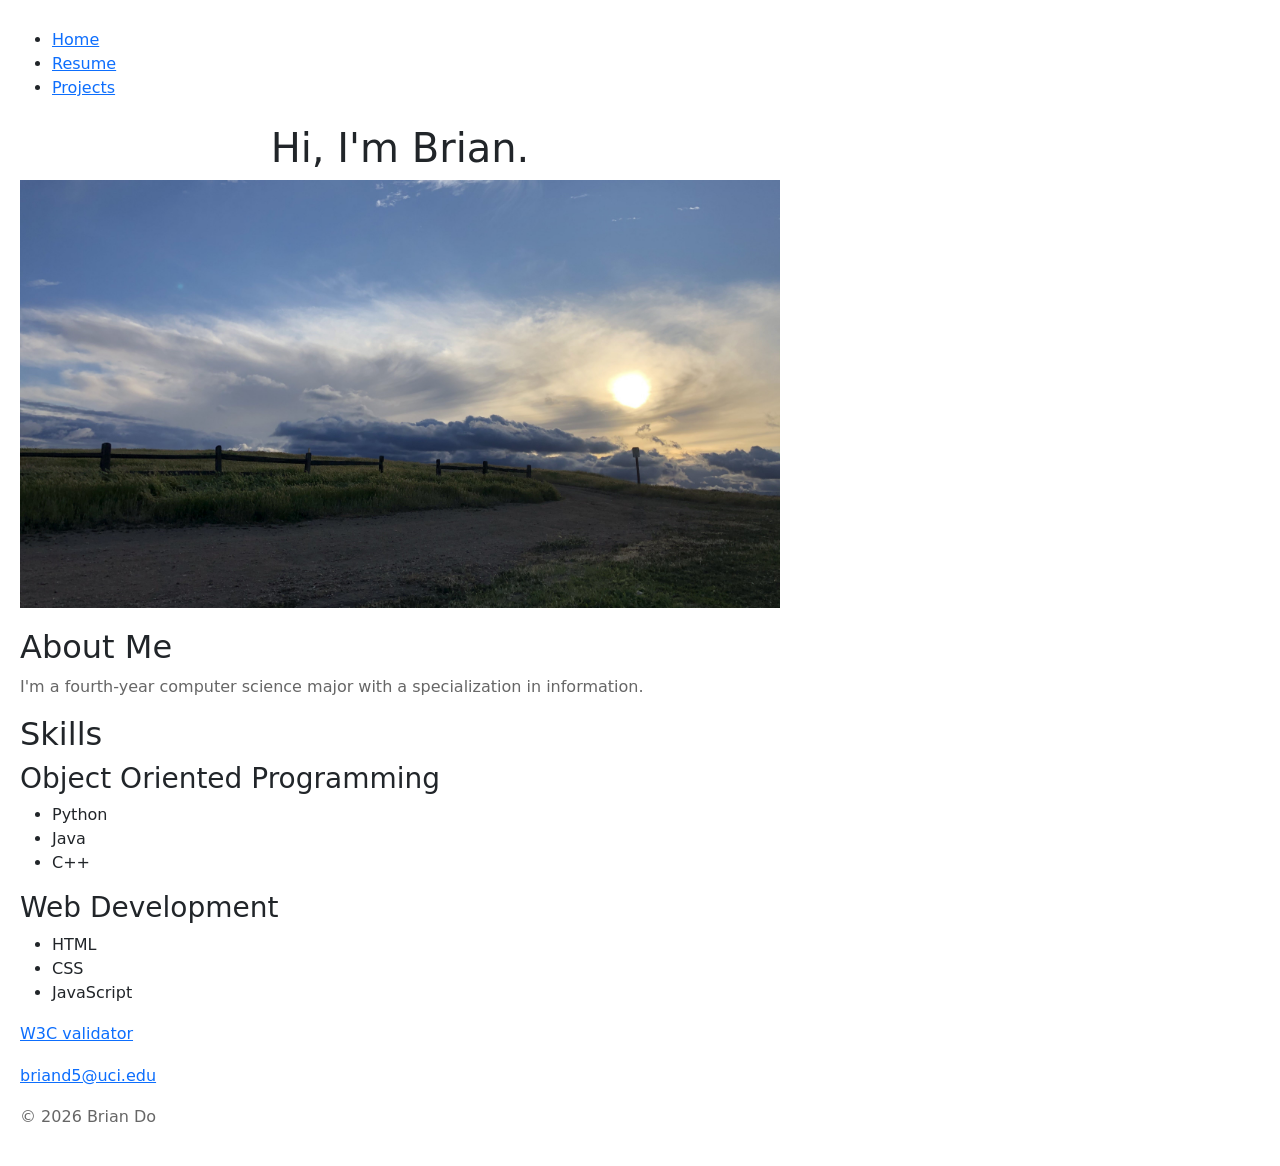
==== index.html @ 416654c8 "Added HTML" ====
<!doctype html>
<html lang="en">
    <!--
    WRITTEN BY: Brian Do
    EMAIL: briand5@uci.edu
    -->

    <head>
        <meta charset="utf-8" />
        <title>Home - Brian Do's Portfolio</title>
        <meta name="author" content="Brian Do" />
        <meta name="description" content="Brian Do's Portfolio" />
        <meta name="viewport" content="width=device-width, initial-scale=1.0" />
        <!-- External stylesheet -->
        <link href="style.css" rel="stylesheet" />
        <!-- Bootstrap -->
        <link
            href="https://cdn.jsdelivr.net/npm/bootstrap@5.3.8/dist/css/bootstrap.min.css"
            rel="stylesheet"
            integrity="sha384-sRIl4kxILFvY47J16cr9ZwB07vP4J8+LH7qKQnuqkuIAvNWLzeN8tE5YBujZqJLB"
            crossorigin="anonymous"
        />
    </head>

    <body>
        <nav class="navbar">
            <ul>
                <li><a href="index.html">Home</a></li>
                <li><a href="resume.html">Resume</a></li>
                <li><a href="projects.html">Projects</a></li>
            </ul>
        </nav>

        <header class="header">
            <h1>Hi, I'm Brian.</h1>
            <img
                class="banner"
                src="images/banner.jpg"
                alt="Banner of sunset over a field"
            />
        </header>

        <section class="about me">
            <h2>About Me</h2>
            <p>
                I'm a fourth-year computer science major with a specialization
                in information.
            </p>
        </section>

        <section class="skills">
            <h2>Skills</h2>
            <h3>Object Oriented Programming</h3>
            <ul>
                <li>Python</li>
                <li>Java</li>
                <li>C++</li>
            </ul>

            <h3>Web Development</h3>
            <ul>
                <li>HTML</li>
                <li>CSS</li>
                <li>JavaScript</li>
            </ul>
        </section>

        <main>
            <p>
                <a href="http://validator.w3.org/check?uri=referer">
                    W3C validator
                </a>
            </p>
        </main>

        <footer>
            <p>
                <a href="mailto:briand5@uci.edu"> briand5@uci.edu</a>
            </p>
            <p>© 2026 Brian Do</p>
        </footer>

        <script
            src="https://cdn.jsdelivr.net/npm/bootstrap@5.3.8/dist/js/bootstrap.bundle.min.js"
            integrity="sha384-FKyoEForCGlyvwx9Hj09JcYn3nv7wiPVlz7YYwJrWVcXK/BmnVDxM+D2scQbITxI"
            crossorigin="anonymous"
        ></script>
    </body>
</html>
---- style.css ----
body {
    font-family: Arial, sans-serif;
    max-width: 800px;
    margin: 0 auto;
    padding: 20px;
    background-color: #f8f9fa;
}
h1 {
    color: #333;
    text-align: center;
}
p {
    color: #666;
    line-height: 1.6;
}

.banner {
    display: block;
    margin: 0 auto 20px auto;
    max-width: 100%;
    height: auto;
}

.video {
    display: block;
    margin: 0 auto 20px auto;
    max-width: 100%;
    height: auto;
}
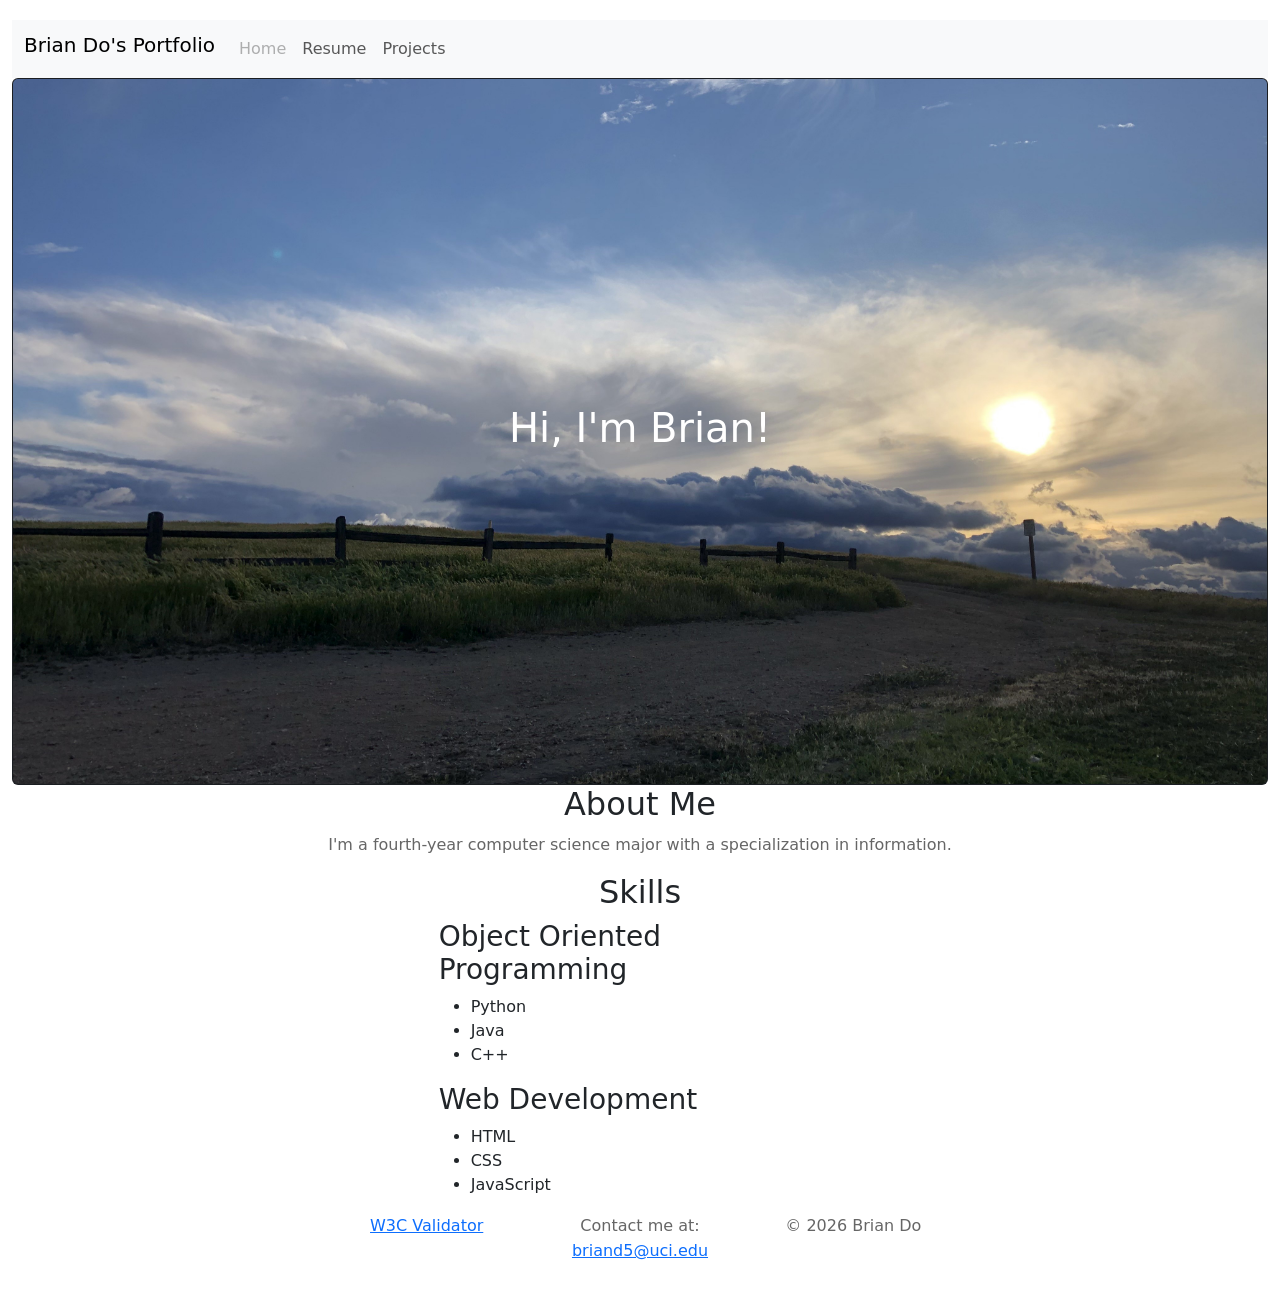
==== commit c45e48dc: "Added Bootstrap" ====
--- a/index.html
+++ b/index.html
@@ -20,70 +20,106 @@
             integrity="sha384-sRIl4kxILFvY47J16cr9ZwB07vP4J8+LH7qKQnuqkuIAvNWLzeN8tE5YBujZqJLB"
             crossorigin="anonymous"
         />
-    </head>
-
-    <body>
-        <nav class="navbar">
-            <ul>
-                <li><a href="index.html">Home</a></li>
-                <li><a href="resume.html">Resume</a></li>
-                <li><a href="projects.html">Projects</a></li>
-            </ul>
-        </nav>
-
-        <header class="header">
-            <h1>Hi, I'm Brian.</h1>
-            <img
-                class="banner"
-                src="images/banner.jpg"
-                alt="Banner of sunset over a field"
-            />
-        </header>
-
-        <section class="about me">
-            <h2>About Me</h2>
-            <p>
-                I'm a fourth-year computer science major with a specialization
-                in information.
-            </p>
-        </section>
-
-        <section class="skills">
-            <h2>Skills</h2>
-            <h3>Object Oriented Programming</h3>
-            <ul>
-                <li>Python</li>
-                <li>Java</li>
-                <li>C++</li>
-            </ul>
-
-            <h3>Web Development</h3>
-            <ul>
-                <li>HTML</li>
-                <li>CSS</li>
-                <li>JavaScript</li>
-            </ul>
-        </section>
-
-        <main>
-            <p>
-                <a href="http://validator.w3.org/check?uri=referer">
-                    W3C validator
-                </a>
-            </p>
-        </main>
-
-        <footer>
-            <p>
-                <a href="mailto:briand5@uci.edu"> briand5@uci.edu</a>
-            </p>
-            <p>© 2026 Brian Do</p>
-        </footer>
-
         <script
             src="https://cdn.jsdelivr.net/npm/bootstrap@5.3.8/dist/js/bootstrap.bundle.min.js"
             integrity="sha384-FKyoEForCGlyvwx9Hj09JcYn3nv7wiPVlz7YYwJrWVcXK/BmnVDxM+D2scQbITxI"
             crossorigin="anonymous"
         ></script>
+    </head>
+
+    <body class="container-fluid">
+        <nav class="navbar navbar-expand-sm bg-body-tertiary">
+            <div class="container-fluid">
+                <h1 class="navbar-brand">Brian Do's Portfolio</h1>
+                <button
+                    class="navbar-toggler"
+                    type="button"
+                    data-bs-toggle="collapse"
+                    data-bs-target="#navbarSupportedContent"
+                    aria-controls="navbarSupportedContent"
+                    aria-expanded="false"
+                    aria-label="Toggle navigation"
+                >
+                    <span class="navbar-toggler-icon"></span>
+                </button>
+                <div
+                    class="collapse navbar-collapse"
+                    id="navbarSupportedContent"
+                >
+                    <ul class="navbar-nav me-auto mb-2 mb-lg-0">
+                        <li class="nav-item">
+                            <a class="nav-link disabled" href="index.html"
+                                >Home</a
+                            >
+                        </li>
+                        <li class="nav-item">
+                            <a class="nav-link" href="resume.html">Resume</a>
+                        </li>
+                        <li class="nav-item">
+                            <a class="nav-link" href="projects.html"
+                                >Projects</a
+                            >
+                        </li>
+                    </ul>
+                </div>
+            </div>
+        </nav>
+
+        <header class="card bg-dark text-white">
+            <img
+                src="images/banner.jpg"
+                class="card-img"
+                alt="Banner of sunset over a field"
+            />
+            <div class="card-img-overlay d-flex align-items-center justify-content-center"">
+                <h1 class="card-title">Hi, I'm Brian!</h1>
+            </div>
+        </header>
+
+        <section class="row">
+            <div class="col text-center">
+                <h2>About Me</h2>
+                <p>
+                    I'm a fourth-year computer science major with a
+                    specialization in information.
+                </p>
+            </div>
+        </section>
+
+        <header class="row">
+            <div class="col text-center">
+                <h2>Skills</h2>
+            </div>
+        </header>
+
+        <section class="row justify-content-center">
+            <div class="col-lg-4">
+                <h3>Object Oriented Programming</h3>
+                <ul>
+                    <li>Python</li>
+                    <li>Java</li>
+                    <li>C++</li>
+                </ul>
+
+                <h3>Web Development</h3>
+                <ul>
+                    <li>HTML</li>
+                    <li>CSS</li>
+                    <li>JavaScript</li>
+                </ul>
+            </div>
+        </section>
+
+        <footer class="row justify-content-center">
+            <p class="col-lg-2 text-center">
+                <a href="http://validator.w3.org/check?uri=referer">
+                    W3C Validator
+                </a>
+            </p>
+            <p class="col-lg-2 text-center">
+                Contact me at: <a href="mailto:briand5@uci.edu"> briand5@uci.edu</a>
+            </p>
+            <p class="col-lg-2 text-center">© 2026 Brian Do</p>
+        </footer>
     </body>
 </html>
--- a/style.css
+++ b/style.css
@@ -1,6 +1,7 @@
 body {
     font-family: Arial, sans-serif;
-    max-width: 800px;
+    /*max-width: 800px;*/
+    height: 100%;
     margin: 0 auto;
     padding: 20px;
     background-color: #f8f9fa;
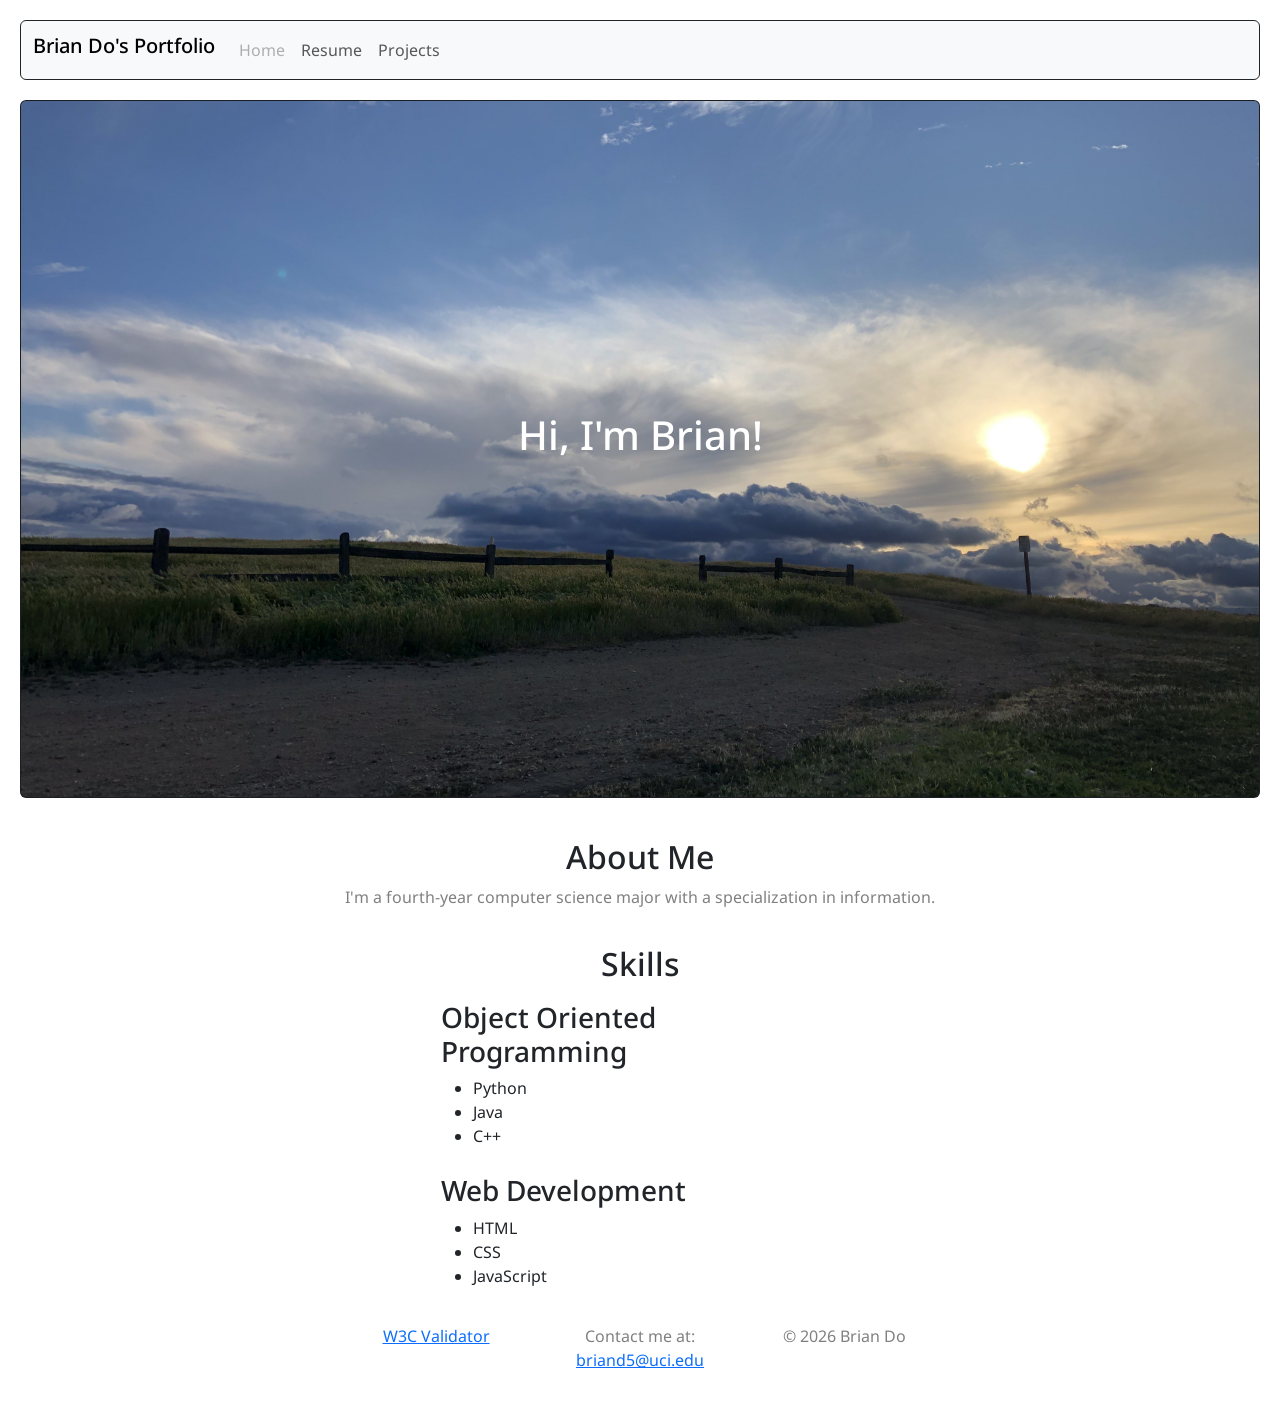
==== commit ce245518: "Added CSS" ====
--- a/index.html
+++ b/index.html
@@ -11,6 +11,13 @@
         <meta name="author" content="Brian Do" />
         <meta name="description" content="Brian Do's Portfolio" />
         <meta name="viewport" content="width=device-width, initial-scale=1.0" />
+        <!-- Fonts -->
+        <link rel="preconnect" href="https://fonts.googleapis.com" />
+        <link rel="preconnect" href="https://fonts.gstatic.com" crossorigin />
+        <link
+            href="https://fonts.googleapis.com/css2?family=Noto+Sans:ital,wght@0,100..900;1,100..900&display=swap"
+            rel="stylesheet"
+        />
         <!-- External stylesheet -->
         <link href="style.css" rel="stylesheet" />
         <!-- Bootstrap -->
@@ -28,7 +35,9 @@
     </head>
 
     <body class="container-fluid">
-        <nav class="navbar navbar-expand-sm bg-body-tertiary">
+        <nav
+            class="navbar navbar-expand-sm bg-body-tertiary border border-dark rounded"
+        >
             <div class="container-fluid">
                 <h1 class="navbar-brand">Brian Do's Portfolio</h1>
                 <button
@@ -71,7 +80,9 @@
                 class="card-img"
                 alt="Banner of sunset over a field"
             />
-            <div class="card-img-overlay d-flex align-items-center justify-content-center"">
+            <div
+                class="card-img-overlay d-flex align-items-center justify-content-center"
+            >
                 <h1 class="card-title">Hi, I'm Brian!</h1>
             </div>
         </header>
@@ -117,7 +128,8 @@
                 </a>
             </p>
             <p class="col-lg-2 text-center">
-                Contact me at: <a href="mailto:briand5@uci.edu"> briand5@uci.edu</a>
+                Contact me at:
+                <a href="mailto:briand5@uci.edu"> briand5@uci.edu</a>
             </p>
             <p class="col-lg-2 text-center">© 2026 Brian Do</p>
         </footer>
--- a/style.css
+++ b/style.css
@@ -1,30 +1,38 @@
-body {
-    font-family: Arial, sans-serif;
-    /*max-width: 800px;*/
-    height: 100%;
-    margin: 0 auto;
+body.container-fluid {
+    font-family: "Noto Sans", "Arial", sans-serif;
+    font-size: 16px;
     padding: 20px;
-    background-color: #f8f9fa;
-}
-h1 {
-    color: #333;
-    text-align: center;
-}
-p {
-    color: #666;
-    line-height: 1.6;
+    background-color: #ffffff;
 }
 
-.banner {
-    display: block;
-    margin: 0 auto 20px auto;
-    max-width: 100%;
-    height: auto;
+h1 {
+    color: #000000;
+    text-align: center;
+    padding-bottom: 20px;
 }
 
-.video {
-    display: block;
-    margin: 0 auto 20px auto;
-    max-width: 100%;
-    height: auto;
-}+h2 {
+    color: #202020;
+    padding-top: 20px;
+}
+
+h3 {
+    color: #404040;
+    padding-top: 10px;
+}
+
+p {
+    color: #808080;
+}
+
+.navbar {
+    margin-bottom: 20px;
+}
+
+footer {
+    padding: 20px;
+}
+
+.card {
+    margin-bottom: 20px;
+}
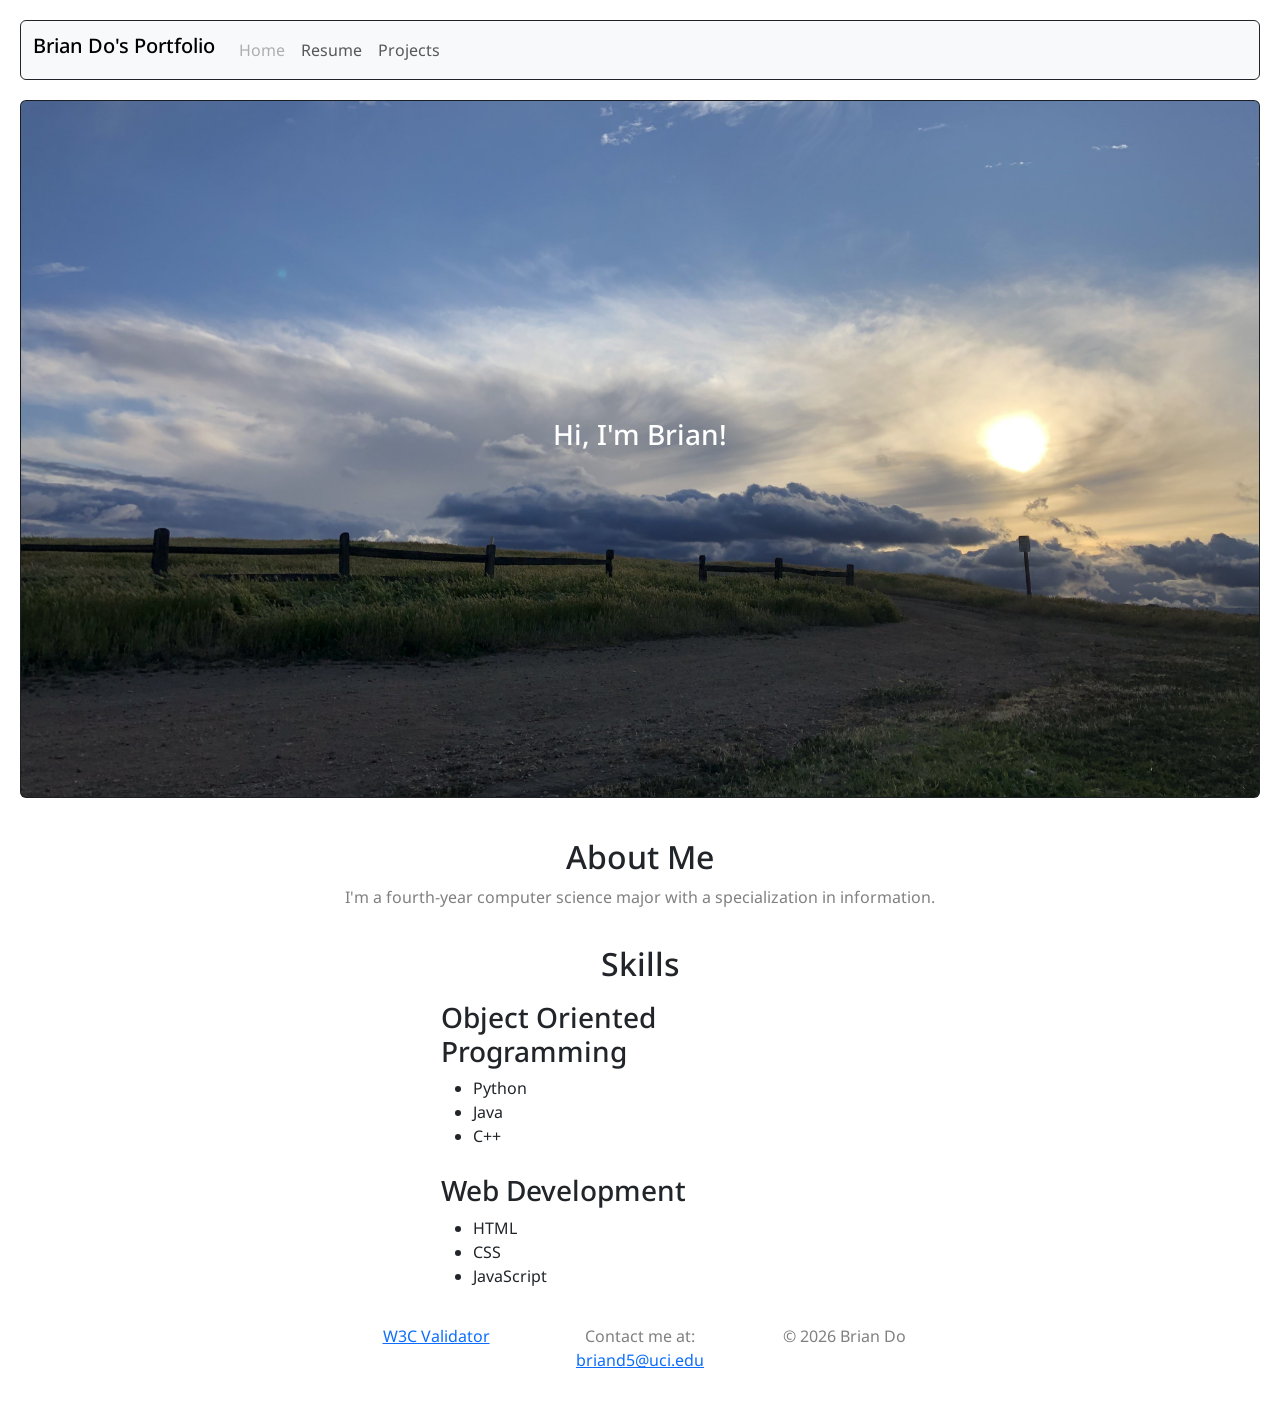
==== commit 7f911bab: "Added validations" ====
--- a/index.html
+++ b/index.html
@@ -39,7 +39,7 @@
             class="navbar navbar-expand-sm bg-body-tertiary border border-dark rounded"
         >
             <div class="container-fluid">
-                <h1 class="navbar-brand">Brian Do's Portfolio</h1>
+                <h2 class="navbar-brand">Brian Do's Portfolio</h2>
                 <button
                     class="navbar-toggler"
                     type="button"
--- a/style.css
+++ b/style.css
@@ -36,3 +36,8 @@
 .card {
     margin-bottom: 20px;
 }
+
+.card-title {
+    padding-top: 0px;
+    font-size: 28px;
+}
